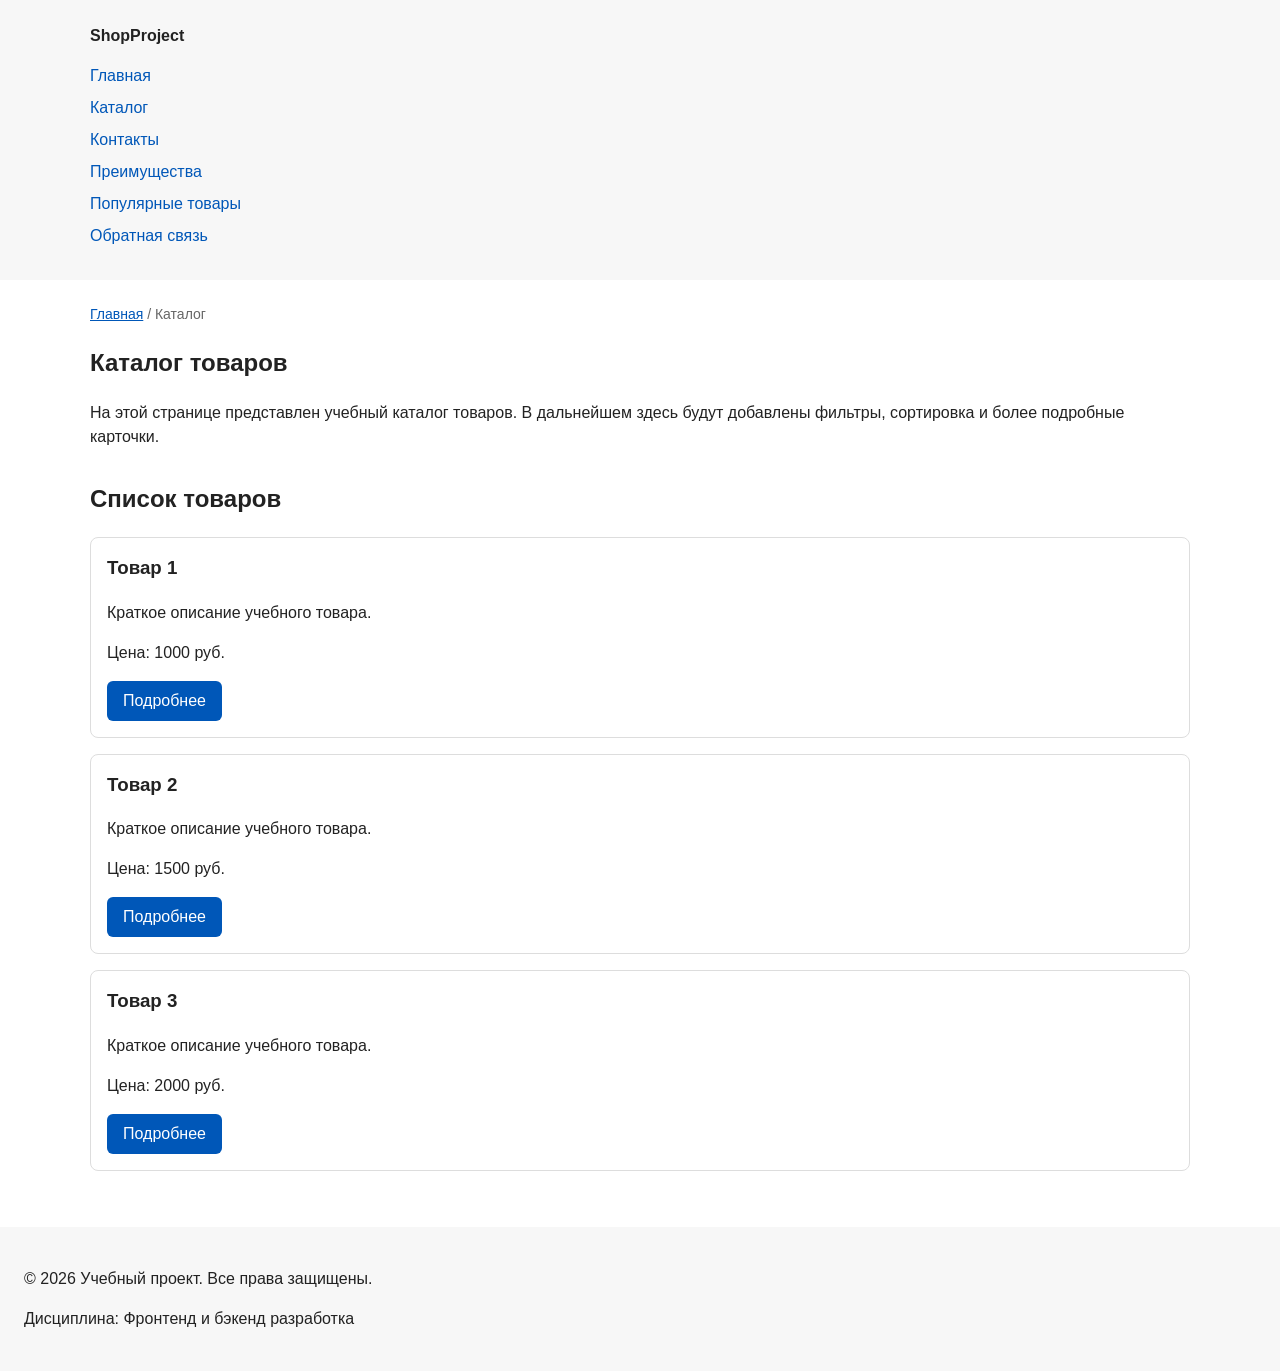
==== catalog.html @ 9eda869f "feat: add multi-page structure navigation and anchors" ====
<!DOCTYPE html>
<html lang="ru">

<head>
    <meta charset="UTF-8">
    <meta name="viewport" content="width=device-width, initial-scale=1.0">
    <meta name="description" content="Каталог товаров учебного интернет-магазина.">
    <title>Каталог товаров — Учебный интернет-магазин</title>
    <link rel="stylesheet" href="css/style.css">
    <meta property="og:type" content="website">
    <meta property="og:title" content="Учебный интернет-магазин">
    <meta property="og:description" content="Учебный frontend-проект интернет-магазина.">
    <meta property="og:image" content="https://username.github.io/kr1-html-css-shop/images/preview.jpg">

</head>

<body>
    <header>
        <div class="site-header">
            <a class="site-logo" href="index.html">ShopProject</a>

            <nav class="site-nav" aria-label="Основная навигация">
                <ul class="site-nav__list">
                    <li><a href="index.html">Главная</a></li>
                    <li><a href="catalog.html">Каталог</a></li>
                    <li><a href="contacts.html">Контакты</a></li>
                    <li><a href="index.html#advantages">Преимущества</a></li>
                    <li><a href="index.html#popular">Популярные товары</a></li>
                    <li><a href="index.html#contacts">Обратная связь</a></li>
                </ul>
            </nav>
        </div>
    </header>

    <main>
        <nav class="breadcrumbs" aria-label="Хлебные крошки">
            <a href="index.html">Главная</a>
            <span>Каталог</span>
        </nav>

        <section class="section">
            <h1>Каталог товаров</h1>
            <p>
                На этой странице представлен учебный каталог товаров.
                В дальнейшем здесь будут добавлены фильтры, сортировка и более
                подробные карточки.
            </p>
        </section>

        <section class="section">
            <h2>Список товаров</h2>

            <article class="product-card">
                <h3>Товар 1</h3>
                <p>Краткое описание учебного товара.</p>
                <p>Цена: 1000 руб.</p>
                <a class="button" href="index.html#popular">Подробнее</a>
            </article>

            <article class="product-card">
                <h3>Товар 2</h3>
                <p>Краткое описание учебного товара.</p>
                <p>Цена: 1500 руб.</p>
                <a class="button" href="index.html#popular">Подробнее</a>
            </article>

            <article class="product-card">
                <h3>Товар 3</h3>
                <p>Краткое описание учебного товара.</p>
                <p>Цена: 2000 руб.</p>
                <a class="button" href="index.html#popular">Подробнее</a>
            </article>
        </section>
    </main>

    <footer>
        <p>&copy; 2026 Учебный проект. Все права защищены.</p>
        <p>Дисциплина: Фронтенд и бэкенд разработка</p>
    </footer>
</body>

</html>
---- css/style.css ----
html {
  scroll-behavior: smooth;
}

/* ===============================
   1. Переменные проекта
   =============================== */

:root {
  /* Основные цвета проекта */
  --color-bg: #ffffff;
  --color-text: #222222;
  --color-muted: #666666;
  --color-primary: #0057b8;
  --color-primary-dark: #003f86;
  --color-border: #dddddd;
  --color-surface: #f7f7f7;
  --color-surface-accent: #eef5ff;
  --color-danger: #b00020;
  --color-success: #168a2f;
  --color-success-bg: #eefaf0;
  --color-white: #ffffff;

  /* Отступы */
  --space-xs: 4px;
  --space-sm: 8px;
  --space-md: 16px;
  --space-lg: 24px;
  --space-xl: 32px;

  /* Скругления */
  --radius-sm: 6px;
  --radius-md: 8px;
  --radius-lg: 12px;

  /* Размеры */
  --container-width: 1100px;
}


/* ===============================
   2. Базовые стили
   =============================== */
   
:target {
  outline: 2px dashed var(--color-primary);
  outline-offset: 4px;
}
* {
  box-sizing: border-box;
}

.breadcrumbs {
  max-width: var(--container-width);
  margin: 0 auto var(--space-md);
  font-size: 14px;
  color: var(--color-muted);
}

.breadcrumbs a {
  color: var(--color-primary);
}

.breadcrumbs span::before {
  content: " / ";
  color: var(--color-muted);
}

body {
  margin: 0;
  font-family: Arial, sans-serif;
  line-height: 1.5;
  color: var(--color-text);
  background-color: var(--color-bg);
}

header,
main,
footer {
  padding: var(--space-lg);
}

header {
  background-color: var(--color-surface);
}

footer {
  background-color: var(--color-surface);
}

section {
  margin-bottom: var(--space-lg);
}

section h2 {
  margin-top: 0;
}


/* ===============================
   3. Общие элементы интерфейса
   =============================== */

a {
  color: var(--color-primary);
}

a:hover {
  color: var(--color-primary-dark);
}

a:focus-visible {
  outline: 2px solid var(--color-primary);
  outline-offset: 3px;
}

/*
  Ограничиваем ширину содержимого шапки.
*/
.site-header {
  max-width: var(--container-width);
  margin: 0 auto;
}

/*
  Оформляем текстовый логотип.
*/
.site-logo {
  font-weight: bold;
  text-decoration: none;
  color: var(--color-text);
}

/*
  Убираем стандартные отступы и маркеры списка навигации.
*/
.site-nav__list {
  padding: 0;
  margin: var(--space-md) 0 0;
  list-style: none;
}

/*
  Добавляем расстояние между пунктами меню.
*/
.site-nav__list li {
  margin-bottom: var(--space-sm);
}

/*
  Оформляем ссылки меню.
*/
.site-nav__list a {
  color: var(--color-primary);
  text-decoration: none;
}

/*
  При наведении мыши подчёркиваем ссылку.
*/
.site-nav__list a:hover {
  color: var(--color-primary-dark);
  text-decoration: underline;
}


/* ===============================
   4. Компоненты страницы
   =============================== */

/*
  Hero-блок — первый крупный блок страницы.
*/
.hero {
  max-width: var(--container-width);
  margin: 0 auto var(--space-xl);
  padding: var(--space-xl) var(--space-lg);
  background-color: var(--color-surface-accent);
  border-radius: var(--radius-lg);
}

/*
  Общий класс для разделов страницы.
*/
.section {
  max-width: var(--container-width);
  margin: 0 auto var(--space-xl);
}

/*
  Убираем лишний верхний отступ у заголовков разделов.
*/
.section h2 {
  margin-top: 0;
}

/*
  Карточка товара.
*/
.product-card {
  margin-bottom: var(--space-md);
  padding: var(--space-md);
  border: 1px solid var(--color-border);
  border-radius: var(--radius-md);
  background-color: var(--color-bg);
}

/*
  Состояние карточки при наведении.
*/
.product-card:hover {
  border-color: var(--color-primary);
}

/*
  Убираем лишний верхний отступ у заголовка карточки.
*/
.product-card h3 {
  margin-top: 0;
}

/*
  Кнопка проекта.
*/
.button {
  display: inline-block;
  padding: var(--space-sm) var(--space-md);
  color: var(--color-white);
  background-color: var(--color-primary);
  text-decoration: none;
  border: none;
  border-radius: var(--radius-sm);
  cursor: pointer;
}

/*
  Состояние кнопки при наведении.
  Текст остаётся белым.
*/
.button:hover {
  background-color: var(--color-primary-dark);
  color: var(--color-white);
}

/*
  Видимый фокус кнопки при клавиатурной навигации.
*/
.button:focus-visible {
  outline: 2px solid var(--color-primary);
  outline-offset: 3px;
}

/*
  Состояние недоступной кнопки.
*/
.button:disabled {
  opacity: 0.6;
  cursor: not-allowed;
}

/*
  Дополнительный информационный блок.
*/
.aside-info {
  max-width: var(--container-width);
  margin: 0 auto var(--space-xl);
  padding: var(--space-md);
  border-left: 4px solid var(--color-primary);
  background-color: var(--color-surface);
}


/* ===============================
   5. Форма и модальное окно
   =============================== */

/*
  Модальное окно.
*/
.order-dialog {
  width: min(100% - 32px, 560px);
  padding: var(--space-lg);
  border: none;
  border-radius: var(--radius-lg);
}

/*
  Затемнение фона за модальным окном.
*/
.order-dialog::backdrop {
  background-color: rgba(0, 0, 0, 0.5);
}

/*
  Поле формы.
*/
.form-field {
  margin-bottom: var(--space-md);
}

/*
  Подпись поля.
*/
.form-field label {
  display: block;
  margin-bottom: var(--space-xs);
}

/*
  Основные поля формы.
*/
.form-field input,
.form-field select,
.form-field textarea {
  width: 100%;
  padding: 10px 12px;
  border: 1px solid var(--color-border);
  border-radius: var(--radius-sm);
  font: inherit;
}

/*
  Checkbox не должен занимать всю ширину.
*/
.form-field input[type="checkbox"] {
  width: auto;
}

/*
  Подсказка под полем телефона.
*/
.form-field small {
  display: block;
  margin-top: var(--space-xs);
  color: var(--color-muted);
}

/*
  Состояние полей при наведении.
*/
.form-field input:hover,
.form-field select:hover,
.form-field textarea:hover {
  border-color: var(--color-primary);
}

/*
  Видимый фокус для клавиатурной навигации.
*/
.form-field input:focus-visible,
.form-field select:focus-visible,
.form-field textarea:focus-visible,
.form-actions button:focus-visible {
  outline: 2px solid var(--color-primary);
  outline-offset: 3px;
}

/*
  Подсветка ошибочных полей.
*/
[aria-invalid="true"] {
  border-color: var(--color-danger);
}

/*
  Кнопки формы.
*/
.form-actions {
  display: flex;
  gap: 12px;
  margin-top: 20px;
}

/*
  Сообщение об успешной отправке.
*/
.success-message {
  max-width: var(--container-width);
  margin: var(--space-lg) auto;
  padding: var(--space-md);
  border-left: 4px solid var(--color-success);
  background-color: var(--color-success-bg);
}
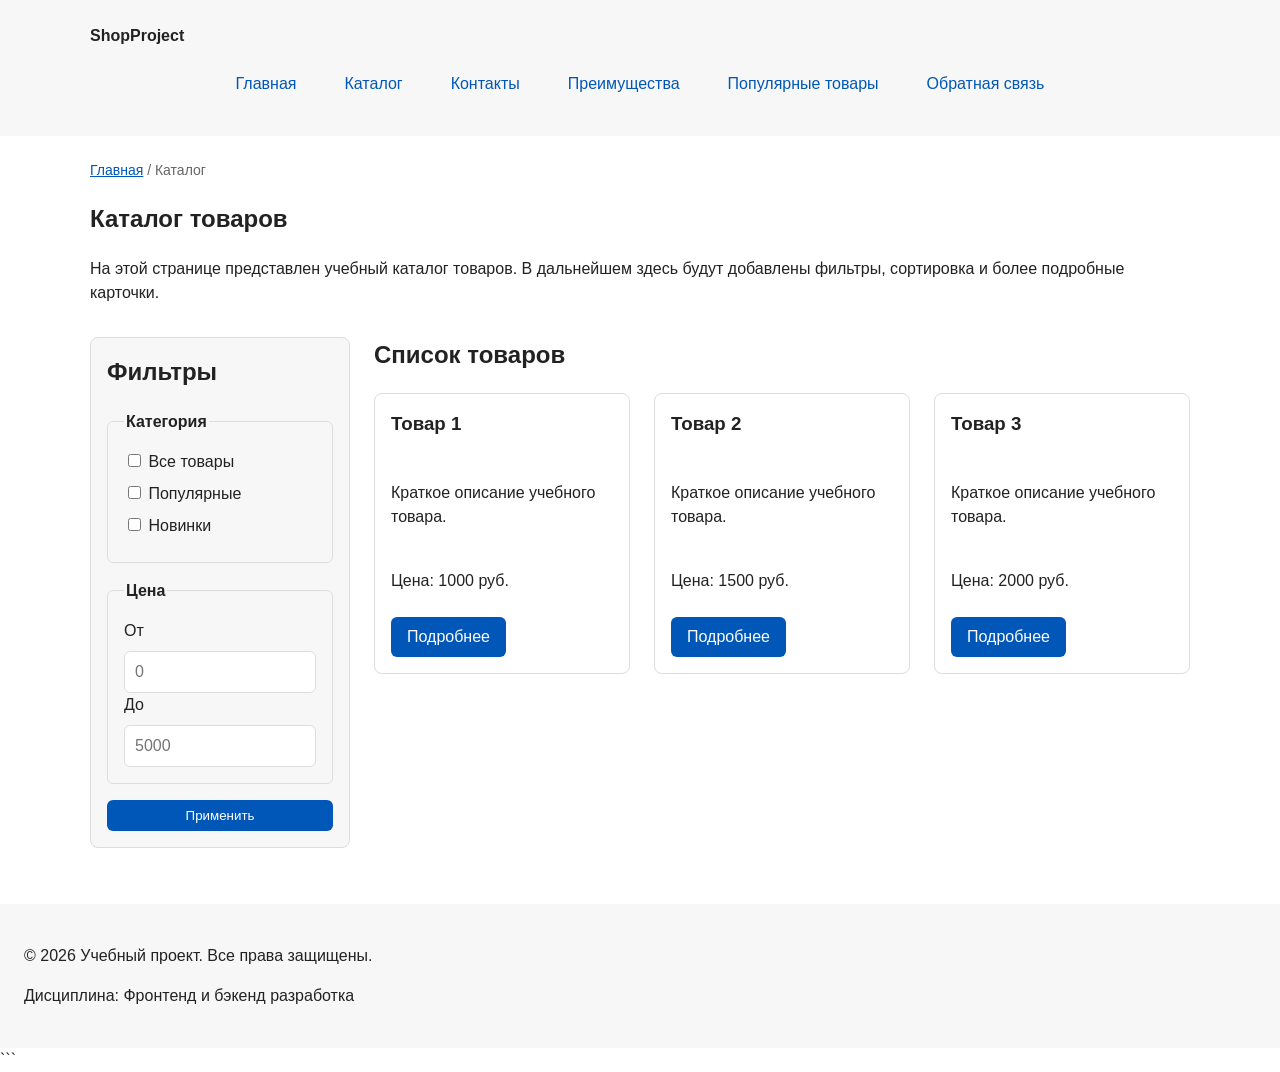
==== commit df9f6720: "feat: add flex navigation and grid catalog layout" ====
--- a/catalog.html
+++ b/catalog.html
@@ -5,16 +5,19 @@
     <meta charset="UTF-8">
     <meta name="viewport" content="width=device-width, initial-scale=1.0">
     <meta name="description" content="Каталог товаров учебного интернет-магазина.">
+
     <title>Каталог товаров — Учебный интернет-магазин</title>
+
     <link rel="stylesheet" href="css/style.css">
+
     <meta property="og:type" content="website">
     <meta property="og:title" content="Учебный интернет-магазин">
     <meta property="og:description" content="Учебный frontend-проект интернет-магазина.">
-    <meta property="og:image" content="https://username.github.io/kr1-html-css-shop/images/preview.jpg">
-
+    <meta property="og:image" content="https://vloome.github.io/kr1-html-css-shop/images/preview.jpg">
 </head>
 
 <body>
+
     <header>
         <div class="site-header">
             <a class="site-logo" href="index.html">ShopProject</a>
@@ -32,14 +35,18 @@
         </div>
     </header>
 
+
     <main>
+
         <nav class="breadcrumbs" aria-label="Хлебные крошки">
             <a href="index.html">Главная</a>
             <span>Каталог</span>
         </nav>
 
+
         <section class="section">
             <h1>Каталог товаров</h1>
+
             <p>
                 На этой странице представлен учебный каталог товаров.
                 В дальнейшем здесь будут добавлены фильтры, сортировка и более
@@ -47,36 +54,113 @@
             </p>
         </section>
 
-        <section class="section">
-            <h2>Список товаров</h2>
 
-            <article class="product-card">
-                <h3>Товар 1</h3>
-                <p>Краткое описание учебного товара.</p>
-                <p>Цена: 1000 руб.</p>
-                <a class="button" href="index.html#popular">Подробнее</a>
-            </article>
+        <section class="catalog-layout">
 
-            <article class="product-card">
-                <h3>Товар 2</h3>
-                <p>Краткое описание учебного товара.</p>
-                <p>Цена: 1500 руб.</p>
-                <a class="button" href="index.html#popular">Подробнее</a>
-            </article>
+            <aside class="catalog-filters">
+                <h2>Фильтры</h2>
 
-            <article class="product-card">
-                <h3>Товар 3</h3>
-                <p>Краткое описание учебного товара.</p>
-                <p>Цена: 2000 руб.</p>
-                <a class="button" href="index.html#popular">Подробнее</a>
-            </article>
+                <form class="filters-form" action="#" method="get">
+
+                    <fieldset>
+                        <legend>Категория</legend>
+
+                        <label>
+                            <input type="checkbox" name="category" value="all">
+                            Все товары
+                        </label>
+
+                        <label>
+                            <input type="checkbox" name="category" value="popular">
+                            Популярные
+                        </label>
+
+                        <label>
+                            <input type="checkbox" name="category" value="new">
+                            Новинки
+                        </label>
+                    </fieldset>
+
+
+                    <fieldset>
+                        <legend>Цена</legend>
+
+                        <label for="price-from">От</label>
+
+                        <input id="price-from" name="price-from" type="number" min="0" placeholder="0">
+
+
+                        <label for="price-to">До</label>
+
+                        <input id="price-to" name="price-to" type="number" min="0" placeholder="5000">
+                    </fieldset>
+
+
+                    <button class="button" type="submit">
+                        Применить
+                    </button>
+
+                </form>
+            </aside>
+
+
+            <section class="catalog-products">
+                <h2>Список товаров</h2>
+
+                <div class="products-grid">
+
+                    <article class="product-card">
+                        <h3>Товар 1</h3>
+
+                        <p>Краткое описание учебного товара.</p>
+
+                        <p>Цена: 1000 руб.</p>
+
+                        <a class="button" href="index.html#popular">
+                            Подробнее
+                        </a>
+                    </article>
+
+
+                    <article class="product-card">
+                        <h3>Товар 2</h3>
+
+                        <p>Краткое описание учебного товара.</p>
+
+                        <p>Цена: 1500 руб.</p>
+
+                        <a class="button" href="index.html#popular">
+                            Подробнее
+                        </a>
+                    </article>
+
+
+                    <article class="product-card">
+                        <h3>Товар 3</h3>
+
+                        <p>Краткое описание учебного товара.</p>
+
+                        <p>Цена: 2000 руб.</p>
+
+                        <a class="button" href="index.html#popular">
+                            Подробнее
+                        </a>
+                    </article>
+
+                </div>
+            </section>
+
         </section>
+
     </main>
+
 
     <footer>
         <p>&copy; 2026 Учебный проект. Все права защищены.</p>
         <p>Дисциплина: Фронтенд и бэкенд разработка</p>
     </footer>
+
 </body>
 
-</html>+</html>
+```
--- a/css/style.css
+++ b/css/style.css
@@ -42,6 +42,56 @@
    2. Базовые стили
    =============================== */
    
+.filters-form {
+  display: grid;
+  gap: var(--space-md);
+}
+
+.filters-form fieldset {
+  margin: 0;
+  padding: var(--space-md);
+  border: 1px solid var(--color-border);
+  border-radius: var(--radius-sm);
+}
+
+.filters-form legend {
+  font-weight: 700;
+}
+
+.filters-form label {
+  display: block;
+  margin-bottom: var(--space-sm);
+}
+
+.filters-form input[type="number"] {
+  width: 100%;
+  padding: 8px 10px;
+  border: 1px solid var(--color-border);
+  border-radius: var(--radius-sm);
+  font: inherit;
+}
+
+.catalog-layout {
+  max-width: var(--container-width);
+  margin: 0 auto var(--space-xl);
+  display: grid;
+  grid-template-columns: 260px 1fr;
+  grid-template-areas: "filters products";
+  gap: var(--space-lg);
+}
+
+.catalog-filters {
+  grid-area: filters;
+  padding: var(--space-md);
+  border: 1px solid var(--color-border);
+  border-radius: var(--radius-md);
+  background-color: var(--color-surface);
+}
+
+.catalog-products {
+  grid-area: products;
+}
+
 :target {
   outline: 2px dashed var(--color-primary);
   outline-offset: 4px;
@@ -135,6 +185,11 @@
   Убираем стандартные отступы и маркеры списка навигации.
 */
 .site-nav__list {
+  display: flex;
+  flex-wrap: wrap;
+  justify-content: center;
+  align-items: center;
+  gap: var(--space-md);
   padding: 0;
   margin: var(--space-md) 0 0;
   list-style: none;
@@ -151,8 +206,16 @@
   Оформляем ссылки меню.
 */
 .site-nav__list a {
+  display: inline-block;
+  padding: var(--space-sm) var(--space-md);
   color: var(--color-primary);
   text-decoration: none;
+  border-radius: var(--radius-sm);
+}
+
+.site-nav__list a:hover {
+  color: var(--color-white);
+  background-color: var(--color-primary);
 }
 
 /*
@@ -167,7 +230,11 @@
 /* ===============================
    4. Компоненты страницы
    =============================== */
-
+.products-grid {
+  display: grid;
+  grid-template-columns: repeat(3, 1fr);
+  gap: var(--space-lg);
+}
 /*
   Hero-блок — первый крупный блок страницы.
 */
@@ -198,11 +265,19 @@
   Карточка товара.
 */
 .product-card {
-  margin-bottom: var(--space-md);
+  display: flex;
+  flex-direction: column;
+  gap: var(--space-sm);
+  margin-bottom: 0;
   padding: var(--space-md);
   border: 1px solid var(--color-border);
   border-radius: var(--radius-md);
   background-color: var(--color-bg);
+}
+
+.product-card .button {
+  margin-top: auto;
+  align-self: flex-start;
 }
 
 /*
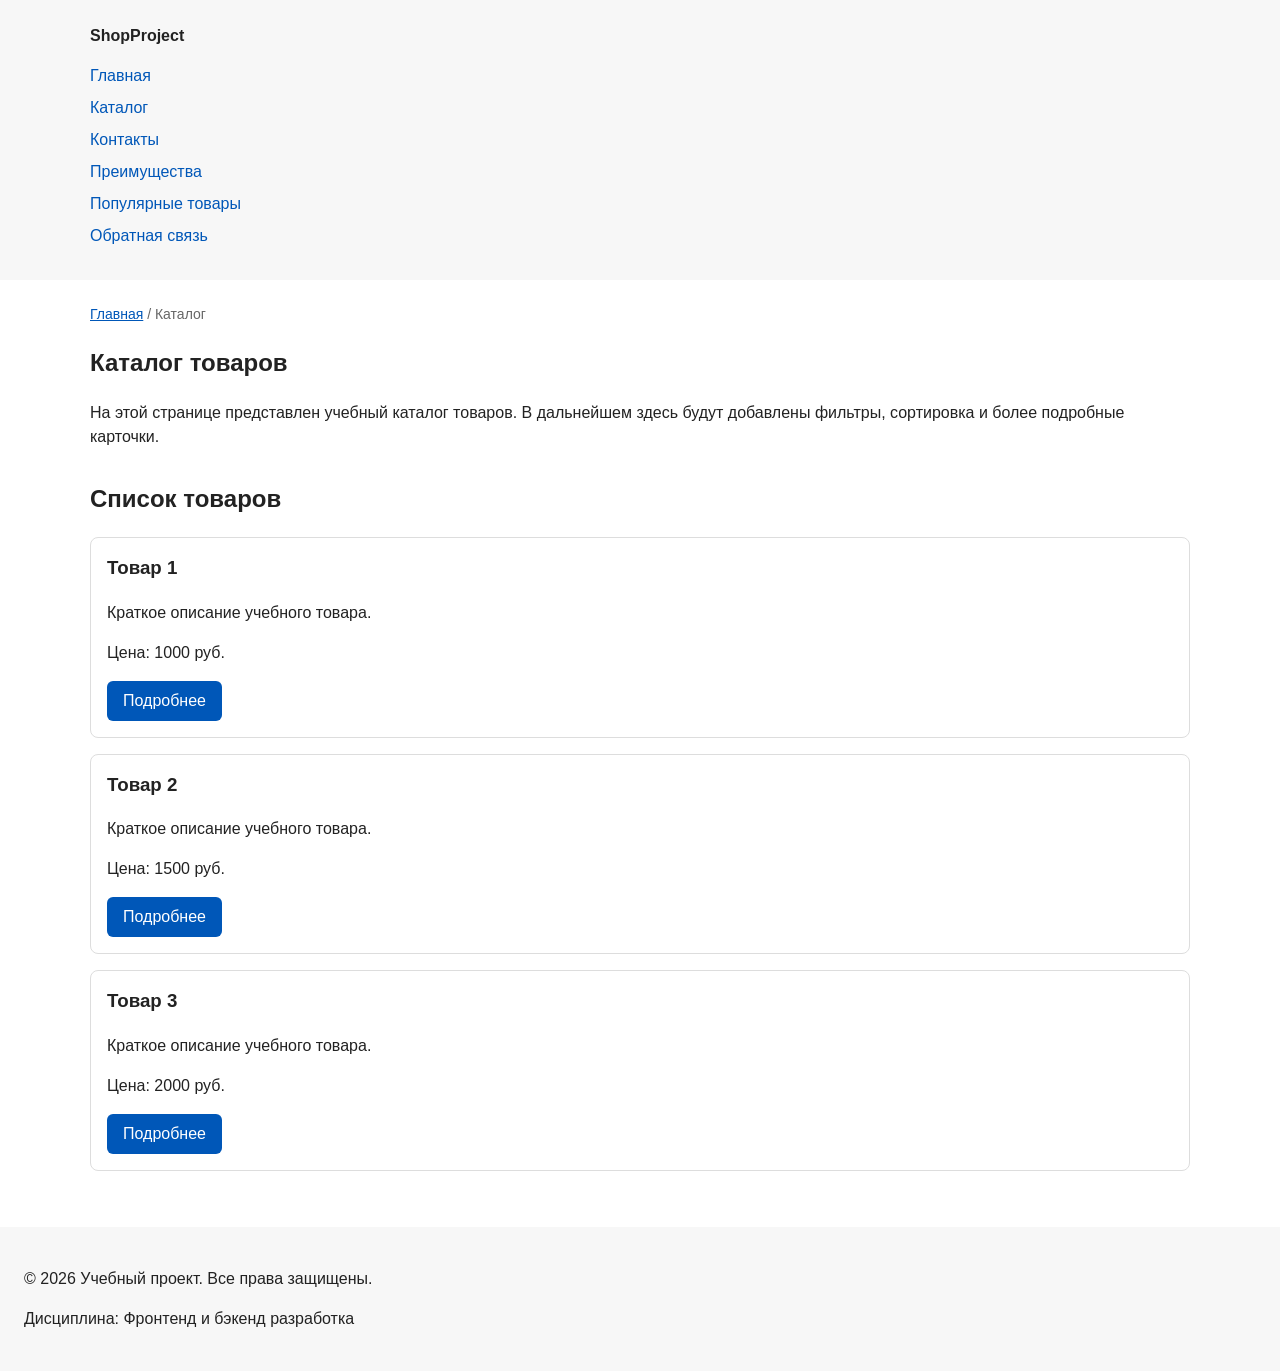
==== commit 96138f27: "Fixing" ====
--- a/catalog.html
+++ b/catalog.html
@@ -5,11 +5,8 @@
     <meta charset="UTF-8">
     <meta name="viewport" content="width=device-width, initial-scale=1.0">
     <meta name="description" content="Каталог товаров учебного интернет-магазина.">
-
     <title>Каталог товаров — Учебный интернет-магазин</title>
-
     <link rel="stylesheet" href="css/style.css">
-
     <meta property="og:type" content="website">
     <meta property="og:title" content="Учебный интернет-магазин">
     <meta property="og:description" content="Учебный frontend-проект интернет-магазина.">
@@ -17,7 +14,6 @@
 </head>
 
 <body>
-
     <header>
         <div class="site-header">
             <a class="site-logo" href="index.html">ShopProject</a>
@@ -35,18 +31,14 @@
         </div>
     </header>
 
-
     <main>
-
         <nav class="breadcrumbs" aria-label="Хлебные крошки">
             <a href="index.html">Главная</a>
             <span>Каталог</span>
         </nav>
 
-
         <section class="section">
             <h1>Каталог товаров</h1>
-
             <p>
                 На этой странице представлен учебный каталог товаров.
                 В дальнейшем здесь будут добавлены фильтры, сортировка и более
@@ -54,113 +46,36 @@
             </p>
         </section>
 
+        <section class="section">
+            <h2>Список товаров</h2>
 
-        <section class="catalog-layout">
+            <article class="product-card">
+                <h3>Товар 1</h3>
+                <p>Краткое описание учебного товара.</p>
+                <p>Цена: 1000 руб.</p>
+                <a class="button" href="index.html#popular">Подробнее</a>
+            </article>
 
-            <aside class="catalog-filters">
-                <h2>Фильтры</h2>
+            <article class="product-card">
+                <h3>Товар 2</h3>
+                <p>Краткое описание учебного товара.</p>
+                <p>Цена: 1500 руб.</p>
+                <a class="button" href="index.html#popular">Подробнее</a>
+            </article>
 
-                <form class="filters-form" action="#" method="get">
-
-                    <fieldset>
-                        <legend>Категория</legend>
-
-                        <label>
-                            <input type="checkbox" name="category" value="all">
-                            Все товары
-                        </label>
-
-                        <label>
-                            <input type="checkbox" name="category" value="popular">
-                            Популярные
-                        </label>
-
-                        <label>
-                            <input type="checkbox" name="category" value="new">
-                            Новинки
-                        </label>
-                    </fieldset>
-
-
-                    <fieldset>
-                        <legend>Цена</legend>
-
-                        <label for="price-from">От</label>
-
-                        <input id="price-from" name="price-from" type="number" min="0" placeholder="0">
-
-
-                        <label for="price-to">До</label>
-
-                        <input id="price-to" name="price-to" type="number" min="0" placeholder="5000">
-                    </fieldset>
-
-
-                    <button class="button" type="submit">
-                        Применить
-                    </button>
-
-                </form>
-            </aside>
-
-
-            <section class="catalog-products">
-                <h2>Список товаров</h2>
-
-                <div class="products-grid">
-
-                    <article class="product-card">
-                        <h3>Товар 1</h3>
-
-                        <p>Краткое описание учебного товара.</p>
-
-                        <p>Цена: 1000 руб.</p>
-
-                        <a class="button" href="index.html#popular">
-                            Подробнее
-                        </a>
-                    </article>
-
-
-                    <article class="product-card">
-                        <h3>Товар 2</h3>
-
-                        <p>Краткое описание учебного товара.</p>
-
-                        <p>Цена: 1500 руб.</p>
-
-                        <a class="button" href="index.html#popular">
-                            Подробнее
-                        </a>
-                    </article>
-
-
-                    <article class="product-card">
-                        <h3>Товар 3</h3>
-
-                        <p>Краткое описание учебного товара.</p>
-
-                        <p>Цена: 2000 руб.</p>
-
-                        <a class="button" href="index.html#popular">
-                            Подробнее
-                        </a>
-                    </article>
-
-                </div>
-            </section>
-
+            <article class="product-card">
+                <h3>Товар 3</h3>
+                <p>Краткое описание учебного товара.</p>
+                <p>Цена: 2000 руб.</p>
+                <a class="button" href="index.html#popular">Подробнее</a>
+            </article>
         </section>
-
     </main>
-
 
     <footer>
         <p>&copy; 2026 Учебный проект. Все права защищены.</p>
         <p>Дисциплина: Фронтенд и бэкенд разработка</p>
     </footer>
-
 </body>
 
-</html>
-```+</html>
--- a/css/style.css
+++ b/css/style.css
@@ -41,61 +41,12 @@
 /* ===============================
    2. Базовые стили
    =============================== */
-   
-.filters-form {
-  display: grid;
-  gap: var(--space-md);
-}
-
-.filters-form fieldset {
-  margin: 0;
-  padding: var(--space-md);
-  border: 1px solid var(--color-border);
-  border-radius: var(--radius-sm);
-}
-
-.filters-form legend {
-  font-weight: 700;
-}
-
-.filters-form label {
-  display: block;
-  margin-bottom: var(--space-sm);
-}
-
-.filters-form input[type="number"] {
-  width: 100%;
-  padding: 8px 10px;
-  border: 1px solid var(--color-border);
-  border-radius: var(--radius-sm);
-  font: inherit;
-}
-
-.catalog-layout {
-  max-width: var(--container-width);
-  margin: 0 auto var(--space-xl);
-  display: grid;
-  grid-template-columns: 260px 1fr;
-  grid-template-areas: "filters products";
-  gap: var(--space-lg);
-}
-
-.catalog-filters {
-  grid-area: filters;
-  padding: var(--space-md);
-  border: 1px solid var(--color-border);
-  border-radius: var(--radius-md);
-  background-color: var(--color-surface);
-}
-
-.catalog-products {
-  grid-area: products;
-}
 
 :target {
   outline: 2px dashed var(--color-primary);
   outline-offset: 4px;
 }
+
 * {
   box-sizing: border-box;
 }
@@ -185,11 +136,6 @@
   Убираем стандартные отступы и маркеры списка навигации.
 */
 .site-nav__list {
-  display: flex;
-  flex-wrap: wrap;
-  justify-content: center;
-  align-items: center;
-  gap: var(--space-md);
   padding: 0;
   margin: var(--space-md) 0 0;
   list-style: none;
@@ -206,16 +152,8 @@
   Оформляем ссылки меню.
 */
 .site-nav__list a {
-  display: inline-block;
-  padding: var(--space-sm) var(--space-md);
   color: var(--color-primary);
   text-decoration: none;
-  border-radius: var(--radius-sm);
-}
-
-.site-nav__list a:hover {
-  color: var(--color-white);
-  background-color: var(--color-primary);
 }
 
 /*
@@ -230,11 +168,7 @@
 /* ===============================
    4. Компоненты страницы
    =============================== */
-.products-grid {
-  display: grid;
-  grid-template-columns: repeat(3, 1fr);
-  gap: var(--space-lg);
-}
+
 /*
   Hero-блок — первый крупный блок страницы.
 */
@@ -265,19 +199,11 @@
   Карточка товара.
 */
 .product-card {
-  display: flex;
-  flex-direction: column;
-  gap: var(--space-sm);
-  margin-bottom: 0;
+  margin-bottom: var(--space-md);
   padding: var(--space-md);
   border: 1px solid var(--color-border);
   border-radius: var(--radius-md);
   background-color: var(--color-bg);
-}
-
-.product-card .button {
-  margin-top: auto;
-  align-self: flex-start;
 }
 
 /*
